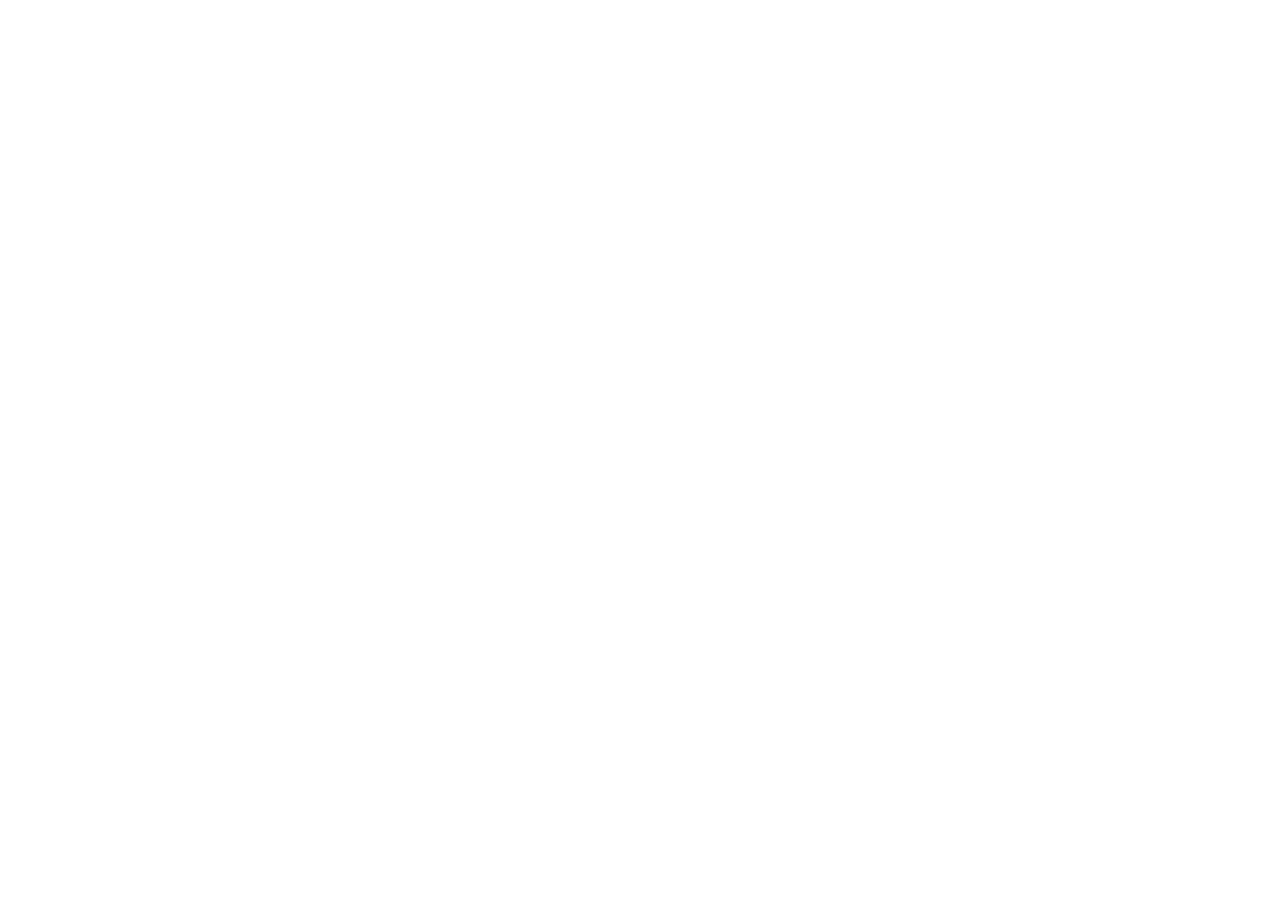
==== index.html @ e49ee1ee "Página principal" ====
<!DOCTYPE html>
<html lang="pt-br">
<head>
    <meta charset="UTF-8">
    <meta http-equiv="X-UA-Compatible" content="IE=edge">
    <meta name="viewport" content="width=device-width, initial-scale=1.0">
    <link rel="shortcut icon" href="favicon.ico" type="image/x-icon">
    <title>Projeto rede social</title>
    <link rel="stylesheet" href="style/style.css">
</head>
<body>
    
</body>
</html>
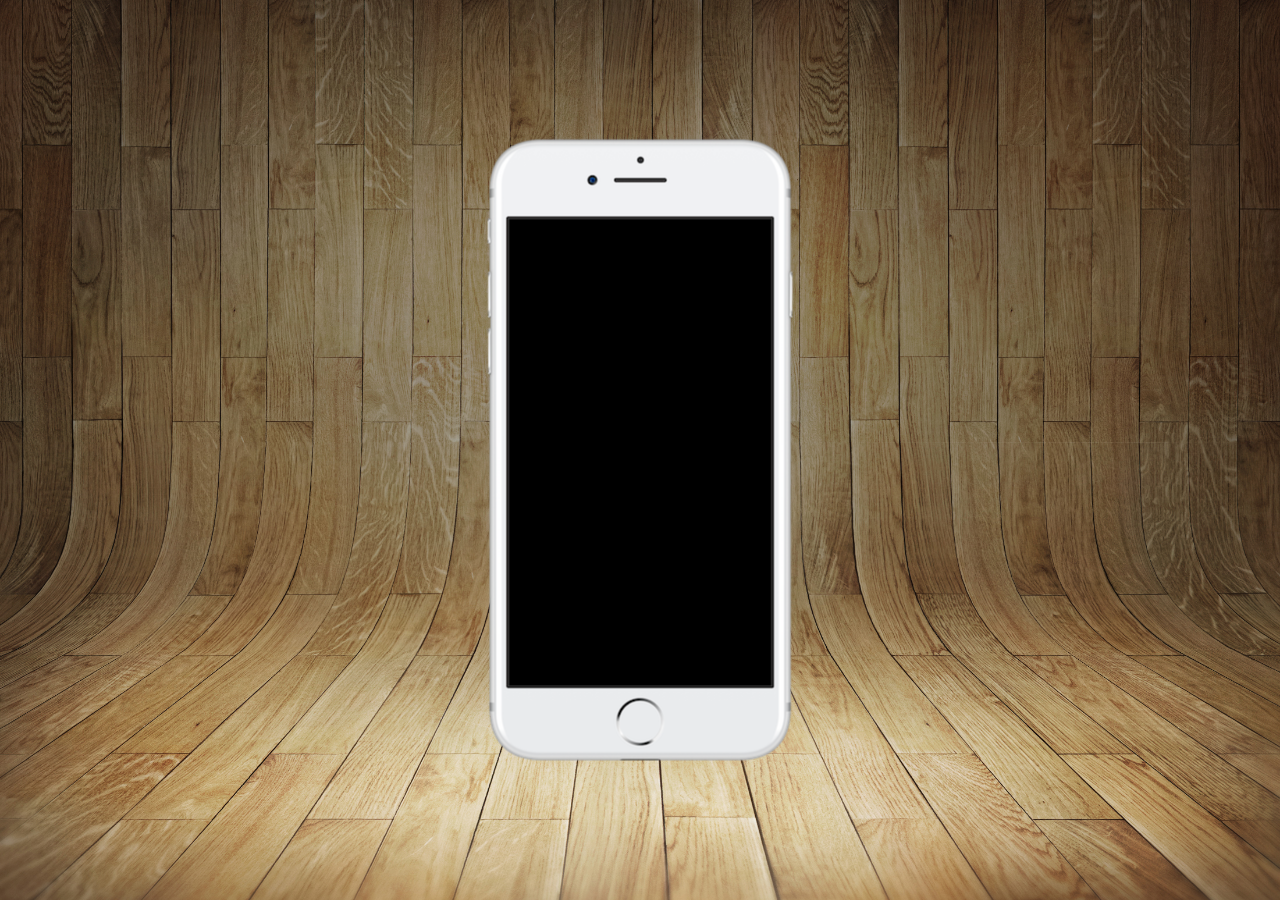
==== commit 48a20267: "Criando estilo" ====
--- a/index.html
+++ b/index.html
@@ -9,6 +9,13 @@
     <link rel="stylesheet" href="style/style.css">
 </head>
 <body>
-    
+    <main>
+        <section id="telefone">
+
+        </section>
+        <section id="social">
+
+        </section>
+    </main>
 </body>
 </html>--- a/style/style.css
+++ b/style/style.css
@@ -0,0 +1,32 @@
+@charset "UTF-8";
+
+* {
+    margin: 0px;
+    padding: 0px;
+    font-family: Arial, Helvetica, sans-serif;
+}
+
+html, body {
+    height: 100vh;
+    width: 100vw;
+    background: url(../imagens/fundo-madeira.jpg) no-repeat top center;
+    background-size: cover;
+    background-attachment: fixed;
+}
+
+main {
+    height: 100vh;
+    position: relative;
+    
+}
+
+section#telefone {
+    position: absolute;
+    top: 50%;
+    left: 50%;
+    transform: translate(-50%, -50%);
+
+    height: 627px;
+    width: 311px;
+    background: url(../imagens/frame-iphone.png) no-repeat;
+}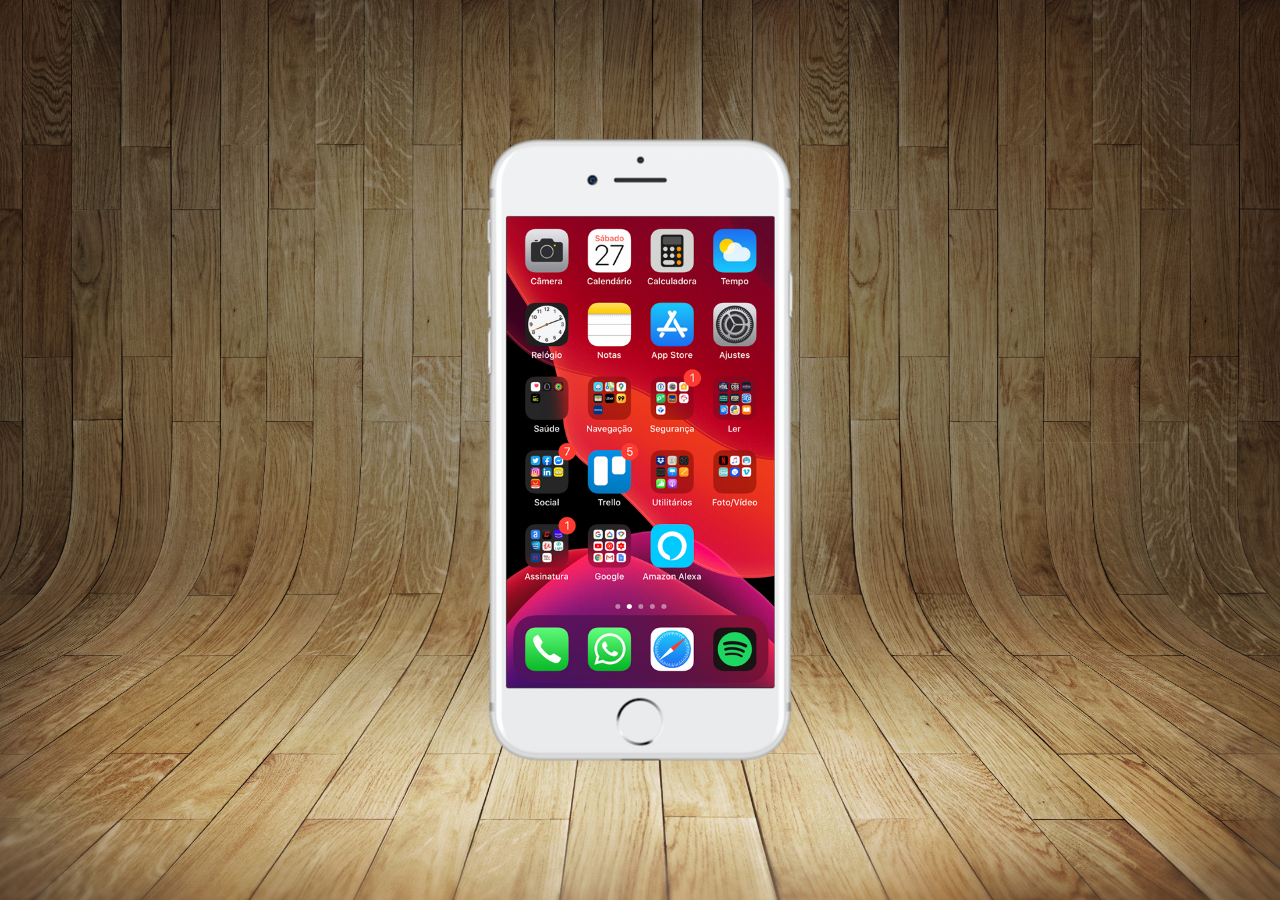
==== commit 00dafc6b: "criei a tela home" ====
--- a/index.html
+++ b/index.html
@@ -11,7 +11,7 @@
 <body>
     <main>
         <section id="telefone">
-
+            <iframe src="home.html" name="tela" id="tela" frameborder="0"></iframe>
         </section>
         <section id="social">
 
--- a/style/style.css
+++ b/style/style.css
@@ -29,4 +29,13 @@
     height: 627px;
     width: 311px;
     background: url(../imagens/frame-iphone.png) no-repeat;
+}
+
+iframe#tela {
+    position: relative;
+    top: 80px;
+    left: 22px;
+    width: 268px;
+    height: 471px;
+    
 }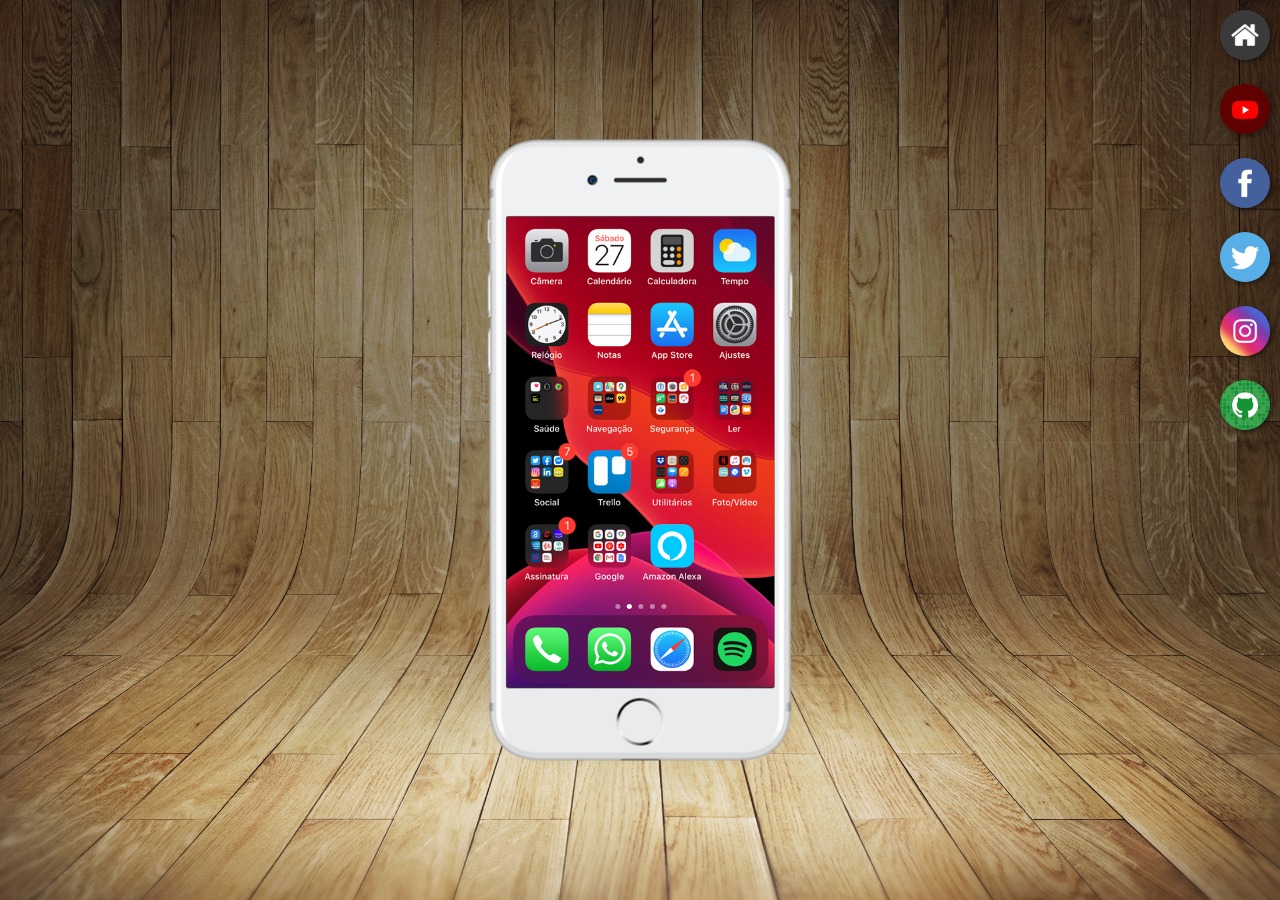
==== commit a8fcdf1c: "Botões adicionado" ====
--- a/index.html
+++ b/index.html
@@ -14,7 +14,12 @@
             <iframe src="home.html" name="tela" id="tela" frameborder="0"></iframe>
         </section>
         <section id="social">
-
+            <a href="" target="tela"><img src="/imagens/logo-home.jpg" alt="Home"></a> <br>
+            <a href="" target="tela"><img src="/imagens/logo-youtube.jpg" alt="YouTube"></a> <br>
+            <a href="" target="tela"><img src="/imagens/logo-facebook.jpg" alt="Facebook"></a> <br>
+            <a href="" target="tela"><img src="imagens/logo-twitter.jpg" alt="Twitter"></a> <br>
+            <a href="" target="tela"><img src="imagens/logo-instagram.jpg" alt="Instagram"></a> <br>
+            <a href="" target="tela"><img src="imagens/logo-github.jpg" alt="GitHub"></a>
         </section>
     </main>
 </body>
--- a/style/style.css
+++ b/style/style.css
@@ -38,4 +38,22 @@
     width: 268px;
     height: 471px;
     
+}
+section#social {
+    text-align: right;
+}
+
+section#social img {
+    width: 50px;
+    border-radius: 50%;
+    margin: 10px;
+    box-shadow: 2px 2px 5px rgba(0, 0, 0, 0.486);
+    box-sizing: border-box;
+}
+
+section#social img:hover {
+    border: 2px solid rgba(255, 255, 255, 0.596);
+    transform: translate(-3px, -3px);
+    box-shadow: 5px 5px 10px rgba(0, 0, 0, 0.596);
+    transition: 0.3s;
 }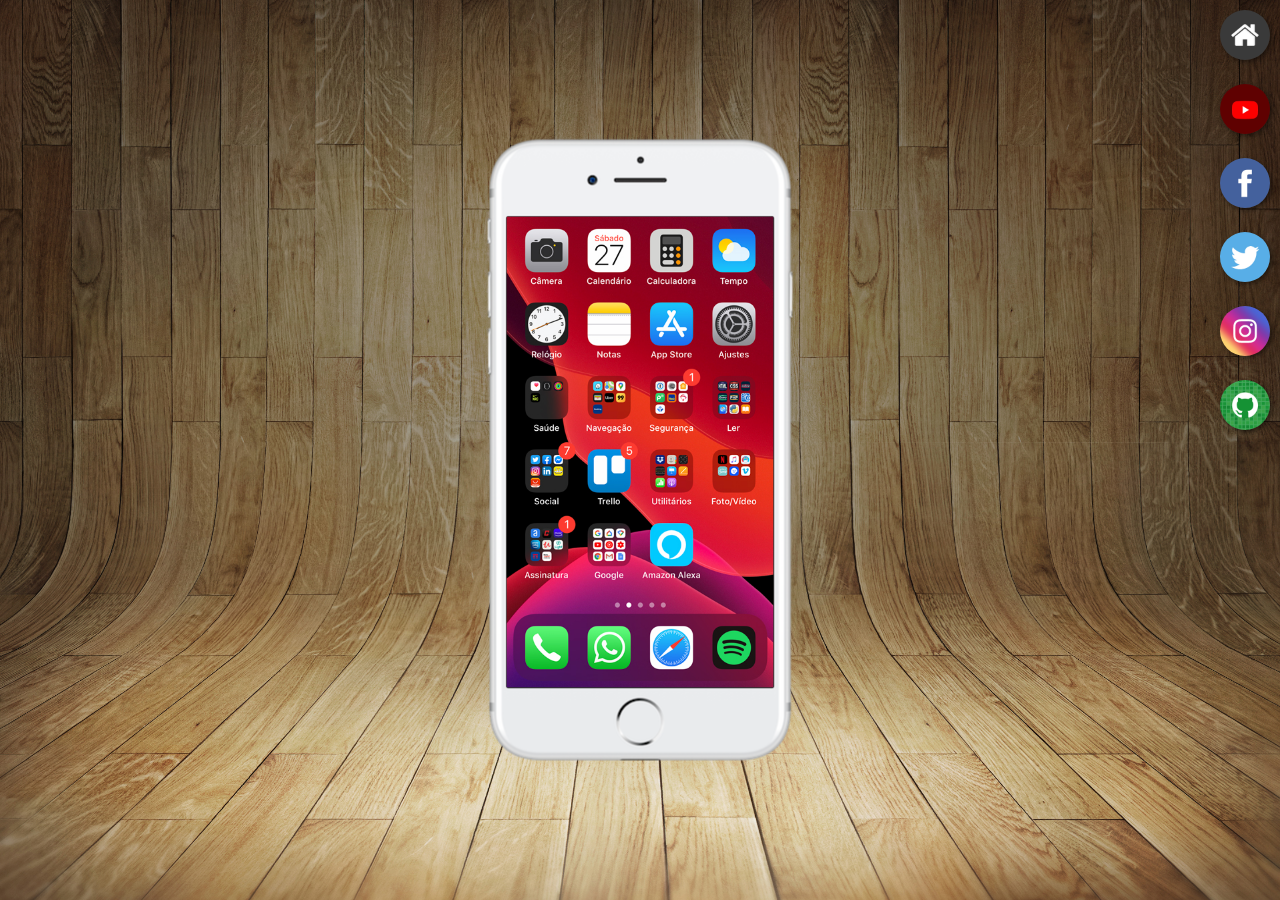
==== commit 48a4d509: "Paginas redes social" ====
--- a/index.html
+++ b/index.html
@@ -11,15 +11,15 @@
 <body>
     <main>
         <section id="telefone">
-            <iframe src="home.html" name="tela" id="tela" frameborder="0"></iframe>
+            <iframe src="/paginas/home.html" name="tela" id="tela" frameborder="0"></iframe>
         </section>
         <section id="social">
-            <a href="" target="tela"><img src="/imagens/logo-home.jpg" alt="Home"></a> <br>
-            <a href="" target="tela"><img src="/imagens/logo-youtube.jpg" alt="YouTube"></a> <br>
-            <a href="" target="tela"><img src="/imagens/logo-facebook.jpg" alt="Facebook"></a> <br>
-            <a href="" target="tela"><img src="imagens/logo-twitter.jpg" alt="Twitter"></a> <br>
-            <a href="" target="tela"><img src="imagens/logo-instagram.jpg" alt="Instagram"></a> <br>
-            <a href="" target="tela"><img src="imagens/logo-github.jpg" alt="GitHub"></a>
+            <a href="paginas/home.html" target="tela"><img src="/imagens/logo-home.jpg" alt="Home"></a> <br>
+            <a href="paginas/youtube.html" target="tela"><img src="/imagens/logo-youtube.jpg" alt="YouTube"></a> <br>
+            <a href="paginas/facebook.html" target="tela"><img src="/imagens/logo-facebook.jpg" alt="Facebook"></a> <br>
+            <a href="paginas/twitter.html" target="tela"><img src="imagens/logo-twitter.jpg" alt="Twitter"></a> <br>
+            <a href="paginas/instagram.html" target="tela"><img src="imagens/logo-instagram.jpg" alt="Instagram"></a> <br>
+            <a href="paginas/github.html" target="tela"><img src="imagens/logo-github.jpg" alt="GitHub"></a>
         </section>
     </main>
 </body>
--- a/style/style.css
+++ b/style/style.css
@@ -35,7 +35,7 @@
     position: relative;
     top: 80px;
     left: 22px;
-    width: 268px;
+    width: 267px;
     height: 471px;
     
 }
